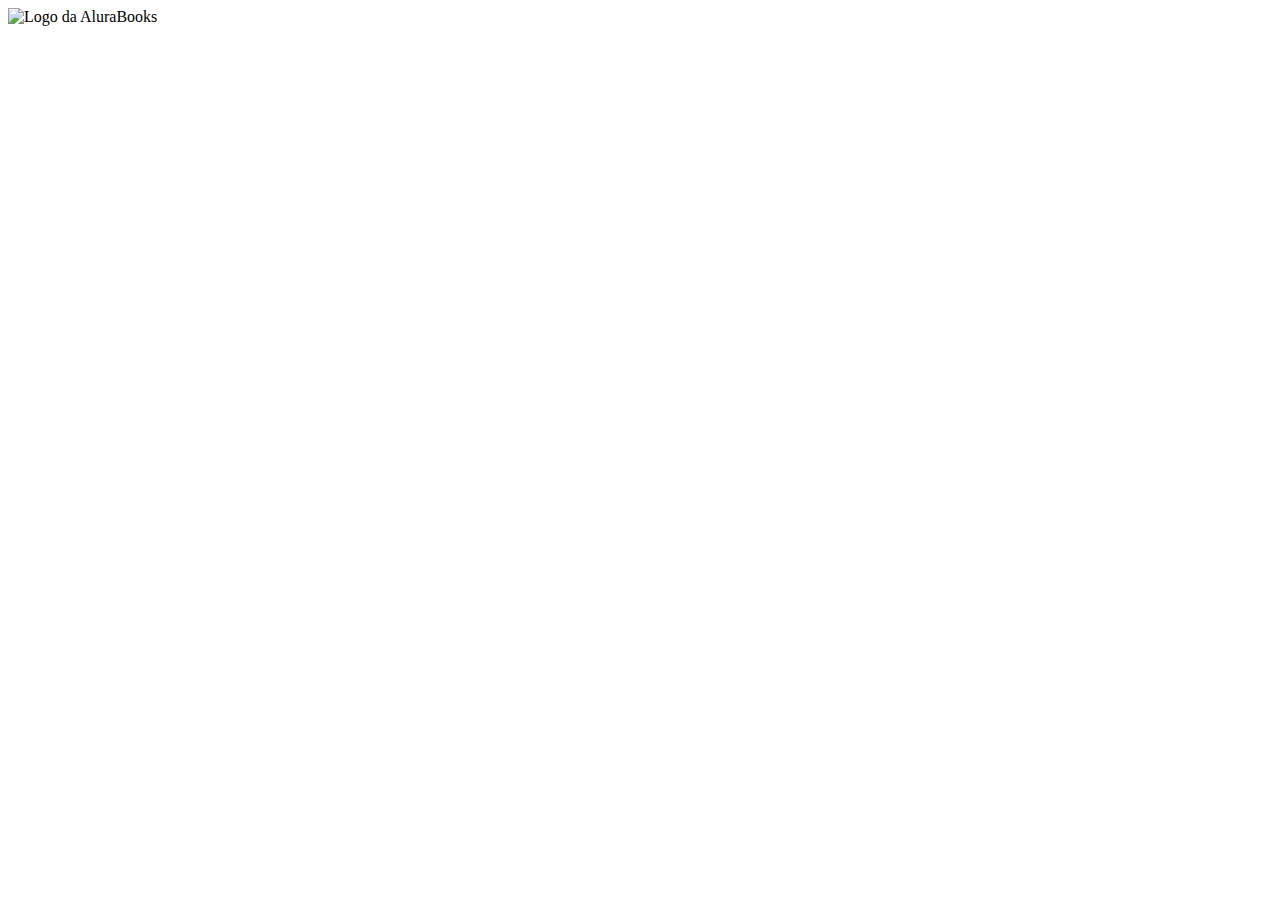
==== REPONSIVIDADE-main/index.html @ c9de6832 "Add files via upload" ====
<!DOCTYPE html>
<html>
    <head>
        <meta charset="UTF-8">
        <meta name="viewport" content="width=device-width, initial-scale=1.0">
        <title>AluraBooks</title>
        <link rel=”stylesheet” href=”reset.css”>
        <link rel=”stylesheet” href=”styles.css”>

    </head>

    <body>
        <header class="cabeçalho">
            <span class="cabeçalho__menu-hamburguer"></span>
            <img src="img/Logo.svg" alt="Logo da AluraBooks">
        </header>


    </body>


</html>
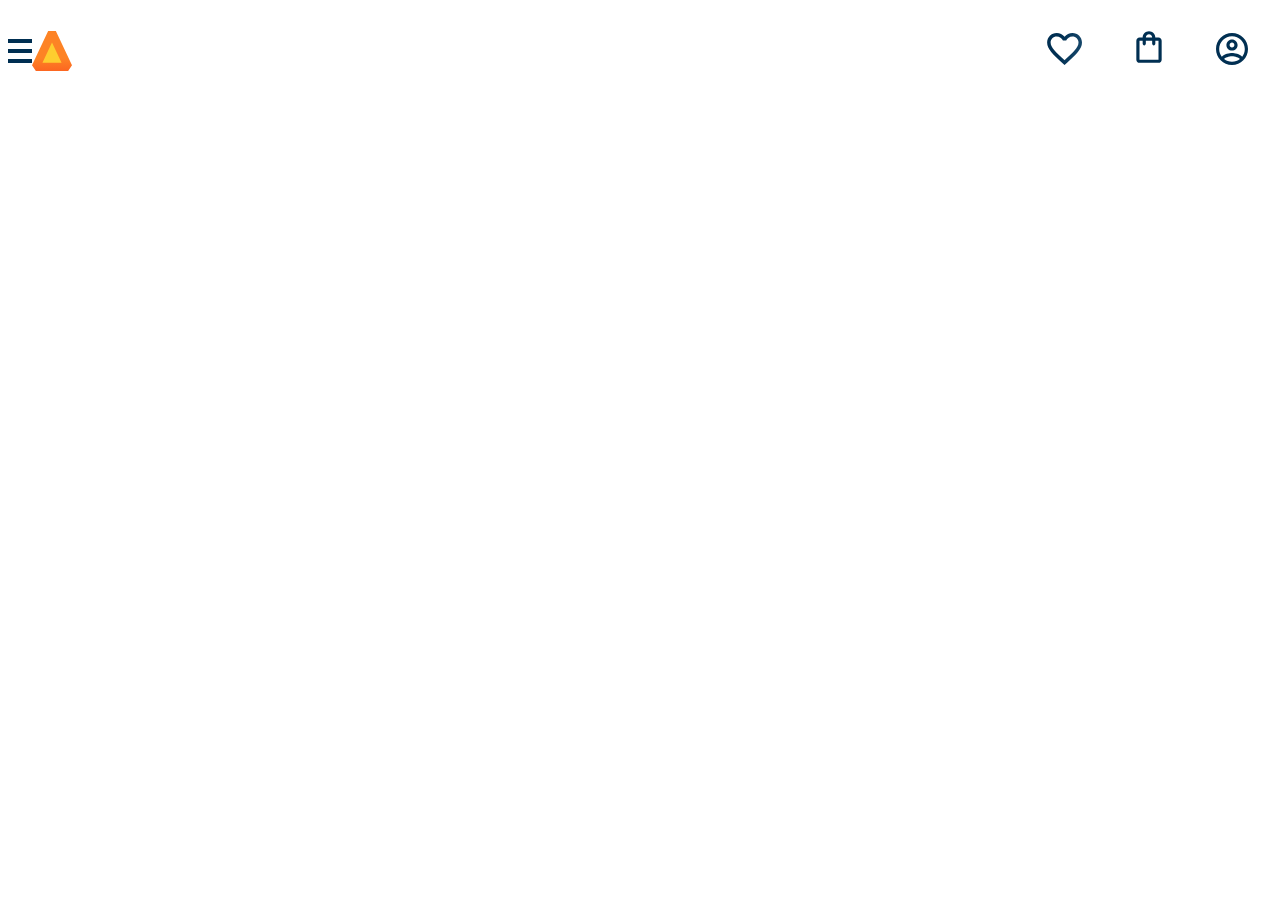
==== commit 37769e6e: "Add files via upload" ====
--- a/REPONSIVIDADE-main/index.html
+++ b/REPONSIVIDADE-main/index.html
@@ -6,13 +6,21 @@
         <title>AluraBooks</title>
         <link rel=”stylesheet” href=”reset.css”>
         <link rel=”stylesheet” href=”styles.css”>
+        <link rel="stylesheet" href="header.css">
 
     </head>
 
     <body>
         <header class="cabeçalho">
+            <div class="container">
             <span class="cabeçalho__menu-hamburguer"></span>
             <img src="img/Logo.svg" alt="Logo da AluraBooks">
+        </div>
+        <div class="container">
+            <a href="#"><img src="img/Favoritos.svg" alt="Meus favoritos" class="container__imagem"></a>
+            <a href="#"><img src="img/Compras.svg" alt="Carrinho de compras" class="container__imagem"></a>
+            <a href="#"><img src="img/Usuário.svg" alt="Meu perfil" class="container__imagem"></a>
+        </div>
         </header>
 
 
--- a/REPONSIVIDADE-main/header.css
+++ b/REPONSIVIDADE-main/header.css
@@ -0,0 +1,24 @@
+.cabeçalho__menu-hamburguer {
+    width: 24px;
+    height: 24px;
+    display: inline-block;
+    background-image: url("img/Menu.svg");
+    background-repeat: no-repeat;
+    background-position: center;
+}
+.cabeçalho {
+    background-color: var(--branco);
+}
+.cabeçalho {
+    background-color: var(--branco);
+    display: flex;
+    justify-content: space-between;
+    align-items: center;
+}
+.container {
+    display: flex;
+    align-items: center;
+}
+.container__imagem {
+    padding: 1em;
+}
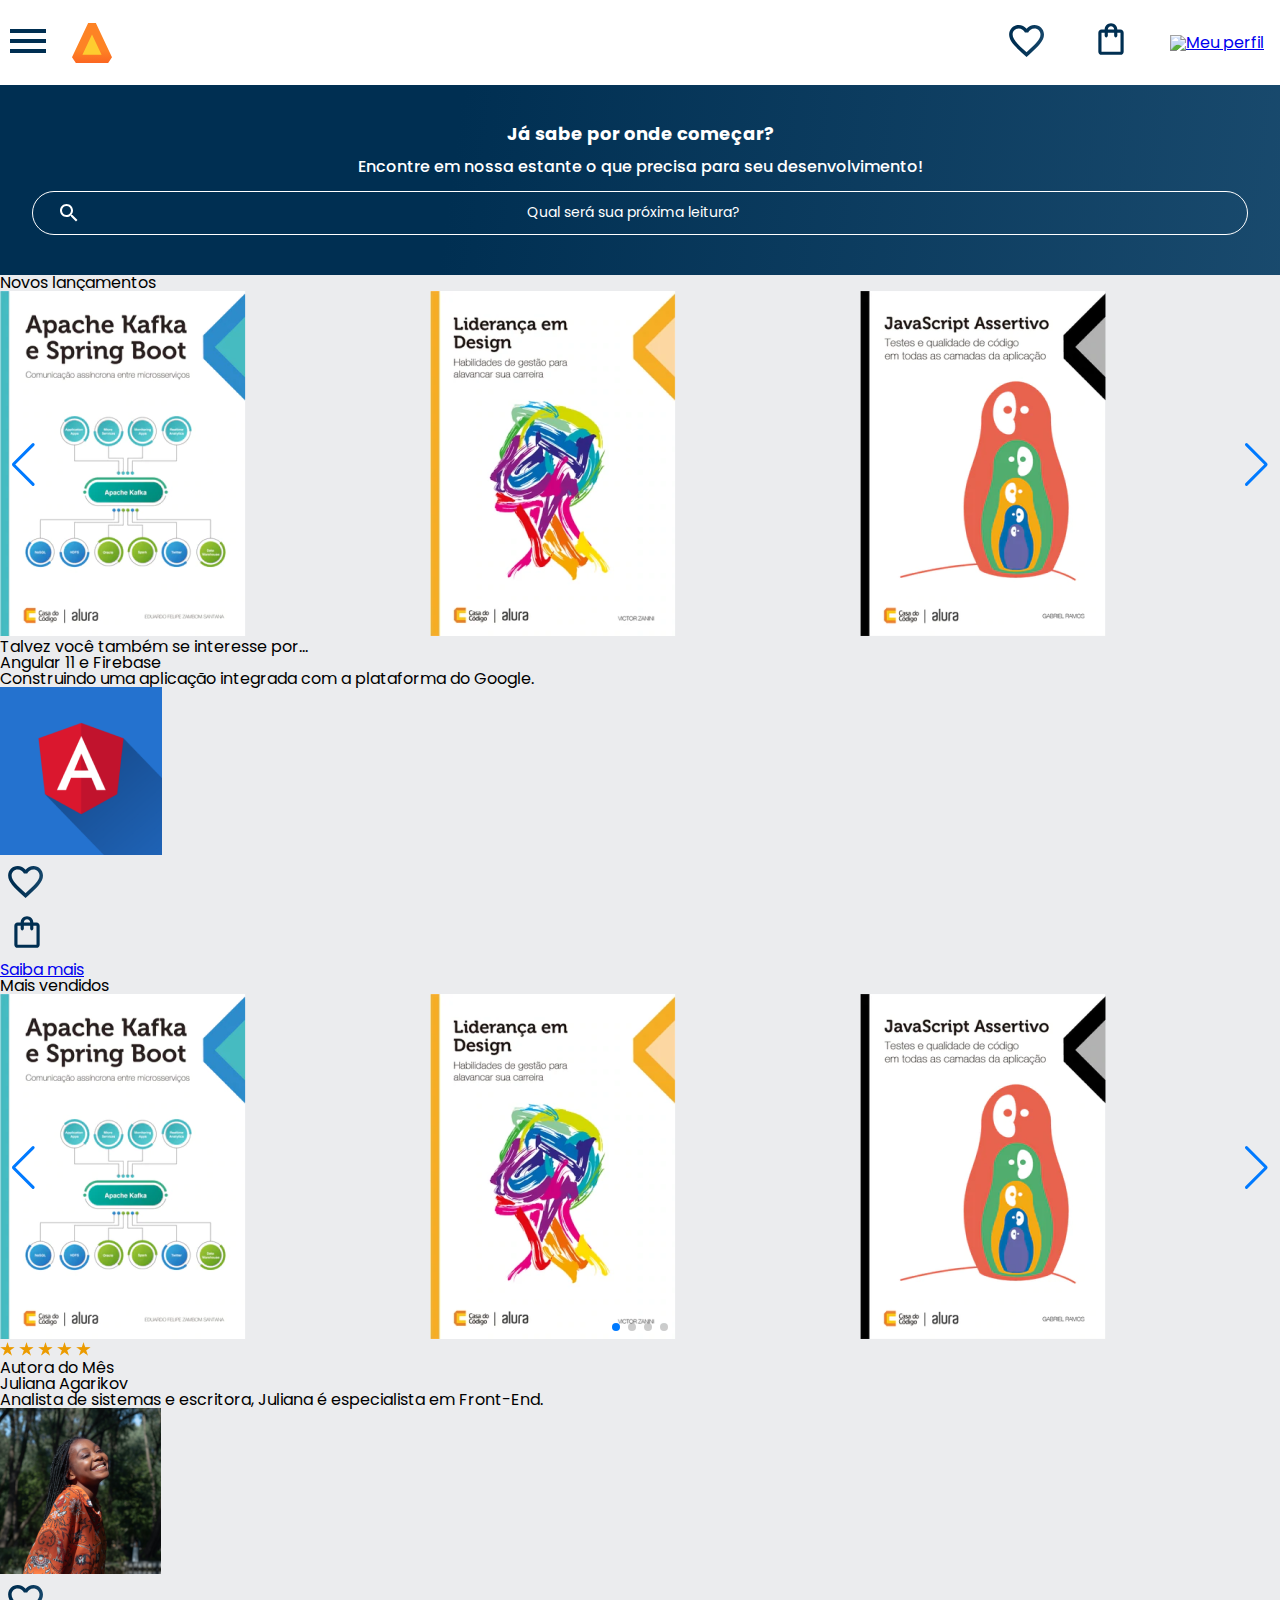
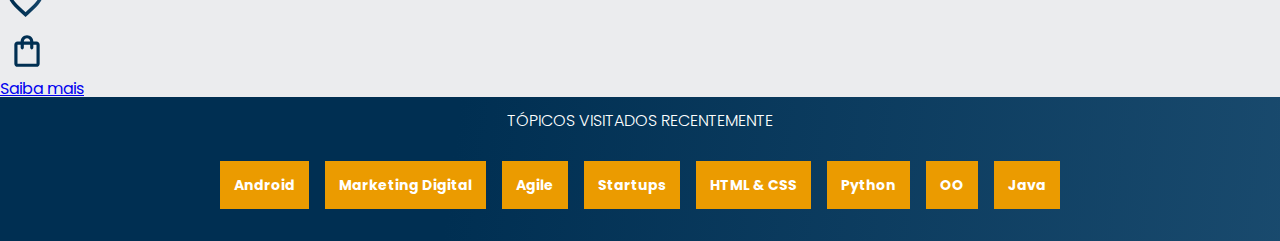
==== commit e3f035bf: "Add files via upload" ====
--- a/REPONSIVIDADE-main/index.html
+++ b/REPONSIVIDADE-main/index.html
@@ -1,30 +1,209 @@
 <!DOCTYPE html>
 <html>
-    <head>
-        <meta charset="UTF-8">
-        <meta name="viewport" content="width=device-width, initial-scale=1.0">
-        <title>AluraBooks</title>
-        <link rel=”stylesheet” href=”reset.css”>
-        <link rel=”stylesheet” href=”styles.css”>
-        <link rel="stylesheet" href="header.css">
-
-    </head>
-
-    <body>
-        <header class="cabeçalho">
-            <div class="container">
-            <span class="cabeçalho__menu-hamburguer"></span>
-            <img src="img/Logo.svg" alt="Logo da AluraBooks">
-        </div>
-        <div class="container">
-            <a href="#"><img src="img/Favoritos.svg" alt="Meus favoritos" class="container__imagem"></a>
-            <a href="#"><img src="img/Compras.svg" alt="Carrinho de compras" class="container__imagem"></a>
-            <a href="#"><img src="img/Usuário.svg" alt="Meu perfil" class="container__imagem"></a>
-        </div>
-        </header>
-
-
-    </body>
-
-
-</html>
+
+<head>
+  <meta charset="UTF-8">
+  <meta name="viewport" content="width=device-width, initial-scale=1.0">
+  <title>AluraBooks</title>
+  <link rel="stylesheet" href="reset.css">
+  <link rel="preconnect" href="https://fonts.googleapis.com">
+  <link rel="preconnect" href="https://fonts.gstatic.com" crossorigin>
+  <link href="https://fonts.googleapis.com/css2?family=Poppins:wght@300;400;500;700&display=swap" rel="stylesheet">
+  <link rel="stylesheet" href="https://cdn.jsdelivr.net/npm/swiper@11/swiper-bundle.min.css" />
+  <link rel="stylesheet" href="styles.css">
+</head>
+
+<body>
+  <header class="cabeçalho">
+    <div class="container">
+      <input type="checkbox" id="menu" class="container__botao">
+      <label for="menu">
+        <span class="cabeçalho__menu-hamburguer container__imagem"></span>
+      </label>
+      <ul class="lista-menu">
+        <li class="lista-menu__titulo">Categorias</li>
+        <li class="lista-menu__item">
+          <a href="#" class="lista-menu__link">Programação</a>
+        </li>
+        <li class="lista-menu__item">
+          <a href="#" class="lista-menu__link">Front-end</a>
+        </li>
+        <li class="lista-menu__item">
+          <a href="#" class="lista-menu__link">Infraestrutura</a>
+        </li>
+        <li class="lista-menu__item">
+          <a href="#" class="lista-menu__link">Business</a>
+        </li>
+        <li class="lista-menu__item">
+          <a href="#" class="lista-menu__link">Design & UX</a>
+        </li>
+      </ul>
+      <img src="img/Logo.svg" alt="Logo da Alurabooks" class="container__imagem">
+    </div>
+    <div class="container">
+      <a href="#"><img src="img/Favoritos.svg" alt="Meus favoritos" class="container__imagem"></a>
+      <a href="#"><img src="img/Compras.svg" alt="Carrinhos de compras" class="container__imagem"></a>
+      <a href="#"><img src="img/Usuario.svg" alt="Meu perfil" class="container__imagem"></a>
+    </div>
+  </header>
+
+  <section class="banner">
+    <h2 class="banner__titulo">Já sabe por onde começar?</h2>
+    <p class="banner__texto">Encontre em nossa estante o que precisa para seu desenvolvimento!</p>
+    <input type="search" class="banner__pesquisa" placeholder="Qual será sua próxima leitura?">
+  </section>
+
+  <section class="carrossel">
+    <h2 class="carrossel__titulo">Novos lançamentos</h2>
+    <!-- Slider main container -->
+    <div class="swiper">
+      <!-- Additional required wrapper -->
+      <div class="swiper-wrapper">
+        <!-- Slides -->
+        <div class="swiper-slide"><img src="img/ApacheKafka.png"
+            alt="Livro sobre apache kafka e spring boot da alura books"></div>
+        <div class="swiper-slide"><img src="img/Liderança.png"
+            alt="Livro sobre liderança em design design da alura books"></div>
+        <div class="swiper-slide"><img src="img/Javascript.png" alt="Livro sobre javascript assertivo da alura books">
+        </div>
+        <div class="swiper-slide">
+          <img src="img/Guia Front-end.png" alt="Livro Guia front end" />
+        </div>
+        <div class="swiper-slide">
+          <img src="img/Portugol.png" alt="Livro sobre portugol" />
+        </div>
+        <div class="swiper-slide">
+          <img src="img/Acessibilidade.svg" alt="Livro sobre acessibilidade" />
+        </div>
+      </div>
+
+      <!-- If we need navigation buttons -->
+      <div class="swiper-button-prev"></div>
+      <div class="swiper-button-next"></div>
+
+    </div>
+
+    <div class="card">
+      <div class="card__descrição">
+        <div class="descrição">
+          <h3 class="descrição__titulo">Talvez você também se interesse por...</h3>
+          <h2 class="descrição__titulo-livro">Angular 11 e Firebase</h2>
+          <p class="descrição__texto">
+            Construindo uma aplicação integrada com a plataforma do Google.
+          </p>
+        </div>
+        <img src="img/Angular.png" class="descrição__imagem" />
+      </div>
+      <div class="card__botões">
+        <ul class="botões">
+          <li class="botões__item">
+            <img src="img/Favoritos.svg" alt="Favoritar livro" />
+          </li>
+          <li class="botões__item">
+            <img src="img/Compras.svg" alt="Adicionar no carrinho de compras" />
+          </li>
+        </ul>
+        <a href="#" class="botões__ancora">Saiba mais</a>
+      </div>
+    </div>
+
+  </section>
+
+  <section class=”carrossel”>
+    <h2 class="carrossel__titulo">Mais vendidos</h2>
+    <div class="swiper">
+      <!-- Additional required wrapper -->
+      <!-- If we need pagination -->
+      <div class="swiper-pagination"></div>
+
+      <div class="swiper-wrapper">
+        <!-- Slides -->
+        <div class="swiper-slide"><img src="img/ApacheKafka.png"
+            alt="Livro sobre apache kafka e spring boot da alura books"></div>
+        <div class="swiper-slide"><img src="img/Liderança.png" alt="Livro sobre liderança em design da alura books">
+        </div>
+        <div class="swiper-slide"><img src="img/Javascript.png" alt="Livro sobre javascript assertivo da alurabooks">
+        </div>
+        <div class="swiper-slide"><img src="img/Guia Front-end.png" alt="Livro Guia front end"></div>
+        <div class="swiper-slide"><img src="img/Portugol.png" alt="Livro sobre portugol"></div>
+        <div class="swiper-slide"><img src="img/Acessibilidade.svg" alt="livro sobre acessibilidade"></div>
+      </div>
+
+      <!-- If we need navigation buttons -->
+      <div class="swiper-button-prev"></div>
+      <div class="swiper-button-next"></div>
+    </div>
+
+    <div class="card">
+      <!-- 1º linha -->
+      <div class="card__descrição">
+        <!-- 1º coluna -->
+        <div class="descrição">
+          <img src="img/Estrelinhas.png" alt="Avaliação 5 estrelas">
+          <h3 class="descrição__titulo">Autora do Mês</h3>
+          <h2 class="descrição__titulo-livro">Juliana Agarikov</h2>
+          <p class="descrição__texto">Analista de sistemas e escritora, Juliana é especialista em Front-End.
+          </p>
+        </div>
+        <!-- 2º coluna -->
+        <img src="img/Perfil-escritora 1.png" class="descrição__imagem">
+      </div>
+
+      <!-- 2º linha -->
+      <div class="card__botões">
+        <!-- 1º coluna -->
+        <ul class="botões">
+          <li class="botões__item"><img src="img/Favoritos.svg" alt="Favoritar livro"></li>
+          <li class="botões__item"><img src="img/Compras.svg" alt="Adicionar no carrinho de compras"></li>
+        </ul>
+        <!-- 2º coluna -->
+        <a href="#" class="botões__ancora">Saiba mais</a>
+      </div>
+    </div>
+
+
+
+  </section>
+
+  <section class="tópicos">
+    <h2 class="tópicos__titulo">TÓPICOS VISITADOS RECENTEMENTE</h2>
+    <ul class="tópicos__lista">
+      <li class="tópicos__item"><a href="#" class="tópicos__link">Android</a></li>
+      <li class="tópicos__item">
+        <a href="#" class="tópicos__link">Marketing Digital</a>
+      </li>
+      <li class="tópicos__item">
+        <a href="#" class="tópicos__link">Agile</a>
+      </li>
+      <li class="tópicos__item">
+        <a href="#" class="tópicos__link">Startups</a>
+      </li>
+      <li class="tópicos__item">
+        <a href="#" class="tópicos__link">HTML & CSS</a>
+      </li>
+      <li class="tópicos__item">
+        <a href="#" class="tópicos__link">Python</a>
+      </li>
+      <li class="tópicos__item">
+        <a href="#" class="tópicos__link">OO</a>
+      </li>
+      <li class="tópicos__item">
+        <a href="#" class="tópicos__link">Java</a>
+      </li>
+    </ul>
+  </section>
+
+  <script src="https://cdn.jsdelivr.net/npm/swiper@11/swiper-bundle.min.js"></script>
+  <script>
+    const swiper = new Swiper(".swiper", {
+      spaceBetween: 10,
+      slidesPerView: 3,
+      pagination: {
+        el: ".swiper-pagination",
+        type: "bullets",
+      },
+    });
+  </script>
+</body>
+
+</html>--- a/REPONSIVIDADE-main/styles.css
+++ b/REPONSIVIDADE-main/styles.css
@@ -0,0 +1,20 @@
+@import url("styles/header.css");
+@import url("styles/banner.css");
+@import url("styles/carrossel.css");
+@import url("styles/topicos.css");
+
+:root {
+    --cor-de-fundo: #EBECEE;
+    --branco: #FFFFFF;
+    --laranja: #EB9B00;
+    --azul-degrade: linear-gradient(97.54deg, #002f52 35.49%, #326589 165.37%);
+    --fonte-principal: "Poppins";
+    --azul: #002F52;
+}
+
+body {
+    background-color: var(--cor-de-fundo);
+    font-family: var(--fonte-principal);
+    font-size: 16px;
+    font-weight: 400;
+}